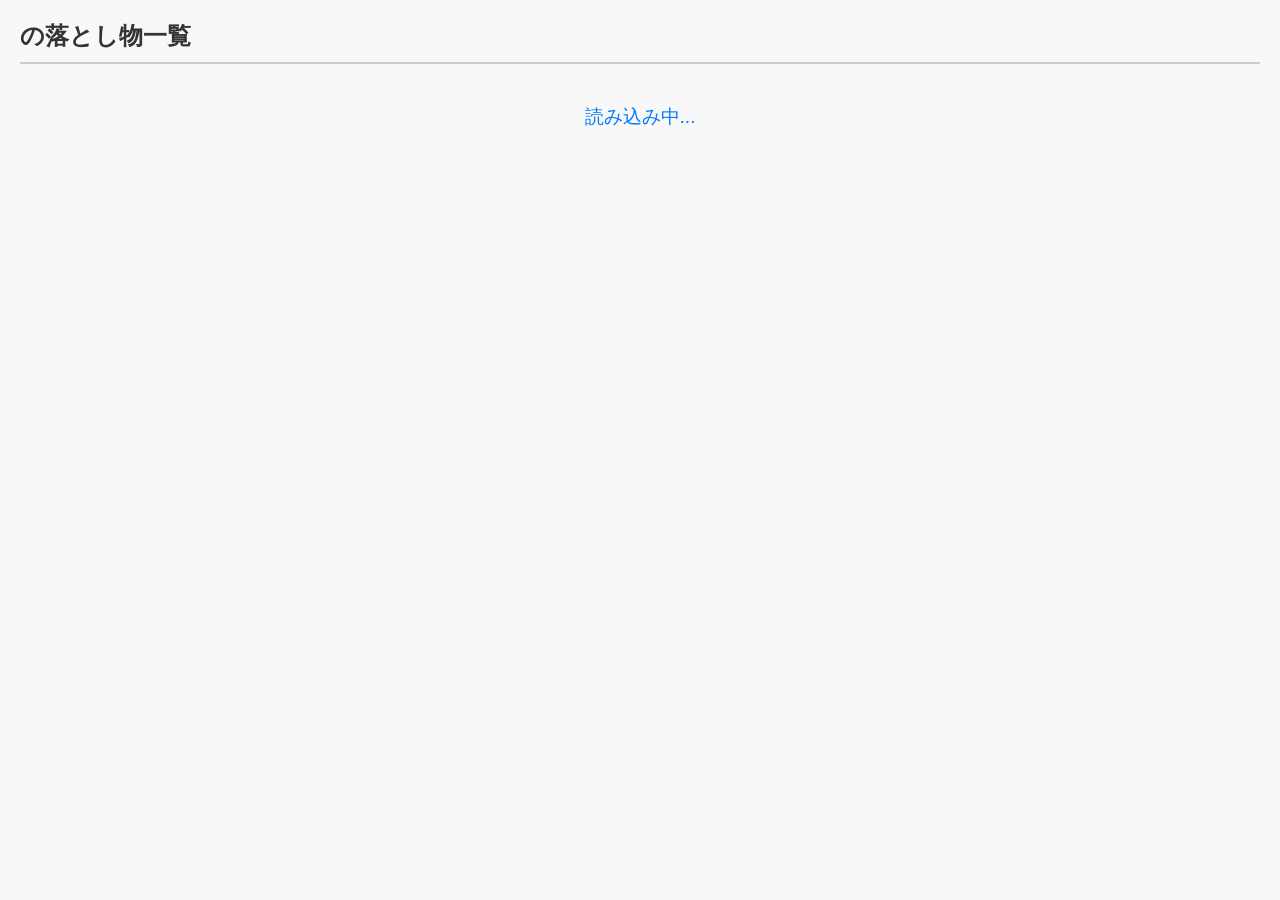
==== index.html @ 3c131fc8 "Refactor loading and no items messages in HTML" ====
<!DOCTYPE html>
<html>
<head>
  <meta charset="UTF-8">
  <meta name="viewport" content="width=device-width, initial-scale=1.0">
  <title><?= place ?>の落とし物一覧</title>

  <style>
    body { font-family: sans-serif; margin: 20px; background-color: #f8f8f8; }
    h2 { color: #333; border-bottom: 2px solid #ccc; padding-bottom: 10px; }
    table { border-collapse: collapse; width: 90%; margin: 20px auto; background-color: #fff; }
    th, td { border: 1px solid #ddd; padding: 12px; text-align: left; }
    th { background-color: #eef; }
    img { max-height: 120px; border-radius: 4px; }
    .no-items { text-align: center; margin-top: 30px; color: gray; }
    #loading { text-align: center; margin-top: 40px; font-size: 1.2em; color: #007bff; }
  </style>
</head>
<body>

  <h2><?= place ?> の落とし物一覧</h2>

  <div id="loading">読み込み中...</div>
  <div id="lostItemsContainer"></div>

  <script>
    const place = '<?= place ?>';

    // ✅ データ読込
    function loadLostItems() {
      google.script.run
        .withSuccessHandler(displayLostItems)
        .withFailureHandler(handleError)
        .getLostItemsByLocation(place);
    }

    // ✅ 表示処理
    function displayLostItems(items) {
      document.getElementById("loading").style.display = "none";

      if (items.length === 0) {
        document.getElementById("lostItemsContainer").innerHTML =
          `<div class="no-items">この場所の落とし物はありません。</div>`;
        return;
      }

      let html = `
        <table>
          <tr>
            <th>日時</th>
            <th>落とし物</th>
            <th>写真</th>
          </tr>
      `;

      items.forEach(item => {
        const imgHtml = item.base64img
          ? `<img src="${item.base64img}">`
          : 'なし';

        html += `
          <tr>
            <td>${item.timestamp}</td>
            <td>${item.item}</td>
            <td>${imgHtml}</td>
          </tr>`;
      });

      html += "</table>";

      document.getElementById("lostItemsContainer").innerHTML = html;
    }

    function handleError(e) {
      document.getElementById("loading").innerText =
        "エラーが発生しました。";
    }

    window.onload = loadLostItems;
  </script>

</body>
</html>
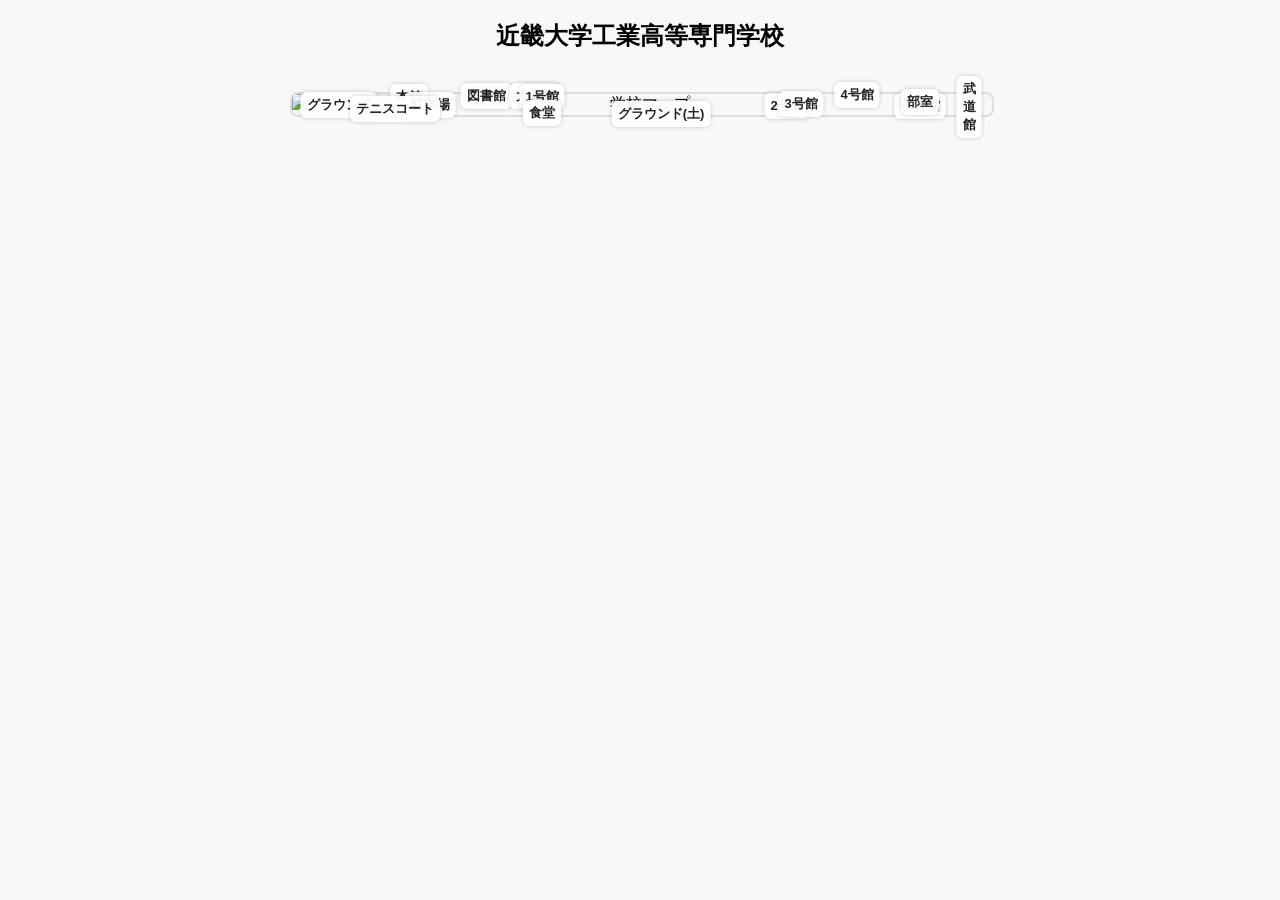
==== commit 2d1fcdb4: "Update index.html" ====
--- a/index.html
+++ b/index.html
@@ -1,83 +1,173 @@
 <!DOCTYPE html>
-<html>
+<html lang="ja">
 <head>
   <meta charset="UTF-8">
   <meta name="viewport" content="width=device-width, initial-scale=1.0">
-  <title><?= place ?>の落とし物一覧</title>
+  <title>近畿大学工業高等専門学校 落とし物マップ</title>
+  <style>
+    body {
+      font-family: sans-serif;
+      margin: 0;
+      padding: 0;
+      background-color: #f8f8f8;
+      text-align: center;
+    }
 
-  <style>
-    body { font-family: sans-serif; margin: 20px; background-color: #f8f8f8; }
-    h2 { color: #333; border-bottom: 2px solid #ccc; padding-bottom: 10px; }
-    table { border-collapse: collapse; width: 90%; margin: 20px auto; background-color: #fff; }
-    th, td { border: 1px solid #ddd; padding: 12px; text-align: left; }
+    h2 { margin: 20px 0; }
+
+    /* ====== 地図コンテナ ====== */
+    .map-container {
+      position: relative;
+      width: 100%;
+      max-width: 700px;
+      margin: 40px auto;
+    }
+
+    /* ====== 地図画像 ====== */
+    .map-image {
+      width: 100%;
+      height: auto;
+      display: block;
+      border: 2px solid #ddd;
+      border-radius: 8px;
+    }
+
+    /* ====== 共通ラベル ====== */
+    .label {
+      position: absolute;
+      transform: translate(-50%, -50%);
+      background: rgba(255, 255, 255, 0.95);
+      padding: 4px 6px;
+      border-radius: 6px;
+      font-size: 13px;
+      font-weight: bold;
+      color: #222;
+      text-decoration: none;
+      transition: all 0.2s ease;
+      box-shadow: 0 0 4px rgba(0,0,0,0.2);
+      cursor: pointer;
+    }
+
+    .label:hover {
+      transform: translate(-50%, -50%) scale(1.1);
+      background: #fffa9e;
+    }
+
+    /* ====== 各建物位置 ====== */
+    .honkan       { top: 21%; left: 17%; }
+    .toshokan     { top: 16%; left: 28%; }
+    .daikyoshitsu { top: 15%; left: 35%; }
+    .building1    { top: 20%; left: 36%; }
+    .ground       { top: 51%; left: 7%; }
+    .parking      { top: 50%; left: 20%; }
+    .tennis       { top: 67%; left: 15%; }
+    .cafeteria    { top: 85%; left: 36%; }
+    .building2    { top: 56%; left: 71%; }
+    .building3    { top: 46%; left: 73%; }
+    .building4    { top: 12%; left: 81%; }
+    .gym          { top: 56%; left: 90%; }
+    .budokan      { top: 61%; left: 97%; }
+    .room-middle  { top: 39%; left: 90%; }
+    .groundsoil   { top: 86%; left: 53%; }
+
+    /* ====== 落とし物テーブル ====== */
+    #lostItemsContainer {
+      width: 90%;
+      max-width: 1000px;
+      margin: 20px auto 40px auto;
+      text-align: left;
+    }
+    table {
+      border-collapse: collapse;
+      width: 100%;
+      background-color: #fff;
+    }
+    th, td {
+      border: 1px solid #ddd;
+      padding: 8px;
+    }
     th { background-color: #eef; }
-    img { max-height: 120px; border-radius: 4px; }
-    .no-items { text-align: center; margin-top: 30px; color: gray; }
-    #loading { text-align: center; margin-top: 40px; font-size: 1.2em; color: #007bff; }
+    img.lost-photo {
+      max-height: 120px;
+      border-radius: 4px;
+    }
+    .no-items {
+      color: gray;
+      margin: 20px 0;
+      font-size: 1.1em;
+    }
+
+    @media (max-width: 600px) {
+      .label { font-size: 10px; padding: 2px 5px; }
+    }
   </style>
 </head>
 <body>
 
-  <h2><?= place ?> の落とし物一覧</h2>
+<h2>近畿大学工業高等専門学校</h2>
 
-  <div id="loading">読み込み中...</div>
-  <div id="lostItemsContainer"></div>
+<div class="map-container">
+  <img src="https://lh3.googleusercontent.com/d/1P7-t5EV9v3r-_l6U7d9zLfD1qSjiC81e" alt="学校マップ" class="map-image">
 
-  <script>
-    const place = '<?= place ?>';
+  <!-- 全校舎リンク -->
+  <a class="label honkan" onclick="showLostItems('本館')">本館</a>
+  <a class="label toshokan" onclick="showLostItems('図書館')">図書館</a>
+  <a class="label daikyoshitsu" onclick="showLostItems('大教室')">大教室</a>
+  <a class="label building1" onclick="showLostItems('1号館')">1号館</a>
+  <a class="label ground" onclick="showLostItems('グラウンド')">グラウンド</a>
+  <a class="label parking" onclick="showLostItems('駐車場')">駐車場</a>
+  <a class="label tennis" onclick="showLostItems('テニスコート')">テニスコート</a>
+  <a class="label cafeteria" onclick="showLostItems('食堂')">食堂</a>
+  <a class="label building2" onclick="showLostItems('2号館')">2号館</a>
+  <a class="label building3" onclick="showLostItems('3号館')">3号館</a>
+  <a class="label building4" onclick="showLostItems('4号館')">4号館</a>
+  <a class="label gym" onclick="showLostItems('体育館')">体育館</a>
+  <a class="label budokan" onclick="showLostItems('武道館')">武道館</a>
+  <a class="label room-middle" onclick="showLostItems('部室')">部室</a>
+  <a class="label groundsoil" onclick="showLostItems('グラウンド(土)')">グラウンド(土)</a>
+</div>
 
-    // ✅ データ読込
-    function loadLostItems() {
-      google.script.run
-        .withSuccessHandler(displayLostItems)
-        .withFailureHandler(handleError)
-        .getLostItemsByLocation(place);
-    }
+<div id="lostItemsContainer"></div>
 
-    // ✅ 表示処理
-    function displayLostItems(items) {
-      document.getElementById("loading").style.display = "none";
+<script>
+function showLostItems(place){
+  const container = document.getElementById('lostItemsContainer');
+  container.innerHTML = '<div>読み込み中...</div>';
 
-      if (items.length === 0) {
-        document.getElementById("lostItemsContainer").innerHTML =
-          `<div class="no-items">この場所の落とし物はありません。</div>`;
-        return;
-      }
+  google.script.run
+    .withSuccessHandler(function(items){
+      displayLostItems(items, place);
+    })
+    .withFailureHandler(function(err){
+      container.innerHTML = '<div>エラーが発生しました</div>';
+      console.error(err);
+    })
+    .getLostItemsByLocation(place);
+}
 
-      let html = `
-        <table>
-          <tr>
-            <th>日時</th>
-            <th>落とし物</th>
-            <th>写真</th>
-          </tr>
-      `;
+function displayLostItems(items, place){
+  const container = document.getElementById('lostItemsContainer');
+  let html = `<h3>${place}の落とし物一覧</h3>`;
 
-      items.forEach(item => {
-        const imgHtml = item.base64img
-          ? `<img src="${item.base64img}">`
-          : 'なし';
+  if(items.length === 0){
+    html += '<div class="no-items">この場所の落とし物はありません</div>';
+  } else {
+    html += `<table>
+      <tr><th>日時</th><th>落とし物</th><th>写真</th></tr>`;
+    items.forEach(item => {
+      const imgHtml = item.photo ? `<img class="lost-photo" src="${item.photo}">` : 'なし';
+      html += `<tr>
+        <td>${item.timestamp}</td>
+        <td>${item.item}</td>
+        <td style="text-align:center;">${imgHtml}</td>
+      </tr>`;
+    });
+    html += '</table>';
+  }
 
-        html += `
-          <tr>
-            <td>${item.timestamp}</td>
-            <td>${item.item}</td>
-            <td>${imgHtml}</td>
-          </tr>`;
-      });
-
-      html += "</table>";
-
-      document.getElementById("lostItemsContainer").innerHTML = html;
-    }
-
-    function handleError(e) {
-      document.getElementById("loading").innerText =
-        "エラーが発生しました。";
-    }
-
-    window.onload = loadLostItems;
-  </script>
+  container.innerHTML = html;
+}
+</script>
 
 </body>
 </html>
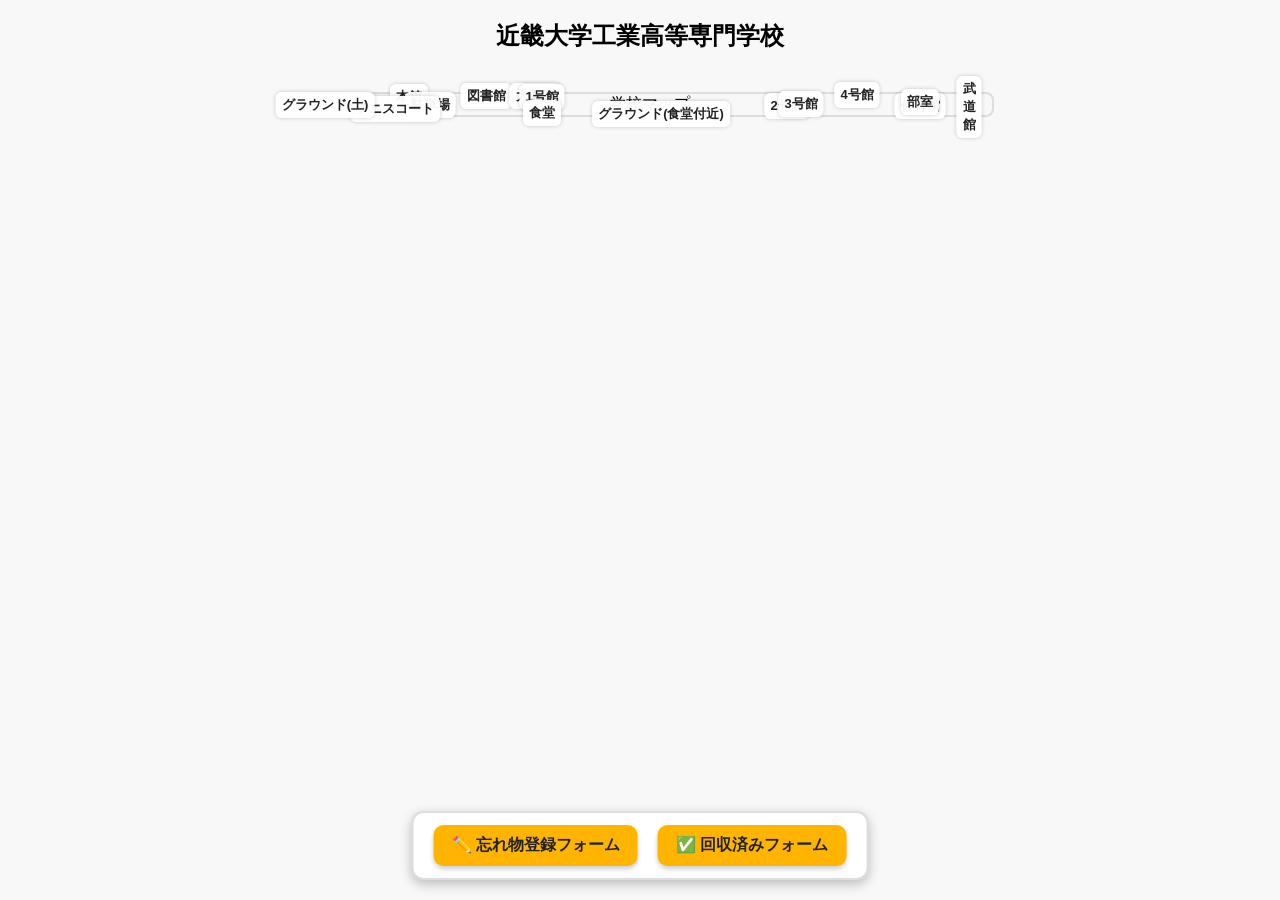
==== commit 3a3f13a4: "Update index.html グラウンドの(土)と(食堂付近が入れ替わっていたのを修正" ====
--- a/index.html
+++ b/index.html
@@ -58,7 +58,7 @@
     .toshokan     { top: 16%; left: 28%; }
     .daikyoshitsu { top: 15%; left: 35%; }
     .building1    { top: 20%; left: 36%; }
-    .ground       { top: 51%; left: 7%; }
+    .groundsoil   { top: 51%; left: 5%; }
     .parking      { top: 50%; left: 20%; }
     .tennis       { top: 67%; left: 15%; }
     .cafeteria    { top: 85%; left: 36%; }
@@ -68,7 +68,7 @@
     .gym          { top: 56%; left: 90%; }
     .budokan      { top: 61%; left: 97%; }
     .room-middle  { top: 39%; left: 90%; }
-    .groundsoil   { top: 86%; left: 53%; }
+    .ground       { top: 86%; left: 53%; }
 
     /* ====== 落とし物テーブル ====== */
     #lostItemsContainer {
@@ -97,9 +97,43 @@
       font-size: 1.1em;
     }
 
+    /* ====== Googleフォームボタン（四角い枠） ====== */
+    .form-links {
+      position: fixed;
+      bottom: 20px;
+      left: 50%;
+      transform: translateX(-50%);
+      display: flex;
+      gap: 20px;
+      z-index: 100;
+      background-color: #fff;
+      padding: 12px 20px;
+      border-radius: 12px;
+      box-shadow: 0 4px 12px rgba(0,0,0,0.25);
+      border: 2px solid #ddd;
+    }
+
+    .form-btn {
+      background: #ffb400;
+      color: #222;
+      padding: 10px 18px;
+      border-radius: 10px;
+      text-decoration: none;
+      font-weight: bold;
+      transition: all 0.3s ease;
+      box-shadow: 0 3px 5px rgba(0,0,0,0.2);
+    }
+    .form-btn:hover {
+      background: #ffc94d;
+      transform: translateY(-2px);
+    }
+
+    /* ====== スマホ対応 ====== */
     @media (max-width: 600px) {
       .label { font-size: 10px; padding: 2px 5px; }
-    }
+      .form-links { flex-direction: column; gap: 10px; }
+    }
+
   </style>
 </head>
 <body>
@@ -109,12 +143,12 @@
 <div class="map-container">
   <img src="https://lh3.googleusercontent.com/d/1P7-t5EV9v3r-_l6U7d9zLfD1qSjiC81e" alt="学校マップ" class="map-image">
 
-  <!-- 全校舎リンク -->
+  <!-- 校舎リンク -->
   <a class="label honkan" onclick="showLostItems('本館')">本館</a>
   <a class="label toshokan" onclick="showLostItems('図書館')">図書館</a>
   <a class="label daikyoshitsu" onclick="showLostItems('大教室')">大教室</a>
   <a class="label building1" onclick="showLostItems('1号館')">1号館</a>
-  <a class="label ground" onclick="showLostItems('グラウンド')">グラウンド</a>
+  <a class="label ground" onclick="showLostItems('グラウンド(食堂付近)')">グラウンド(食堂付近)</a>
   <a class="label parking" onclick="showLostItems('駐車場')">駐車場</a>
   <a class="label tennis" onclick="showLostItems('テニスコート')">テニスコート</a>
   <a class="label cafeteria" onclick="showLostItems('食堂')">食堂</a>
@@ -169,5 +203,15 @@
 }
 </script>
 
+<!-- ====== Googleフォームボタン ====== -->
+<section class="form-links">
+  <a class="form-btn" href="https://docs.google.com/forms/d/e/1FAIpQLSeWvasKCmLWIpXL90R2ojUaObKzzDKyMWmh2rSF4fV0exR4Hg/viewform?usp=header" target="_blank">
+    ✏️ 忘れ物登録フォーム
+  </a>
+  <a class="form-btn" href="https://docs.google.com/forms/d/e/1FAIpQLSfqtdVH8mPBXBWLr6dQkDJNtevyu9JZRHdj2-Scr4o28lZMcQ/viewform?usp=publish-editor" target="_blank">
+    ✅ 回収済みフォーム
+  </a>
+</section>
+
 </body>
 </html>
